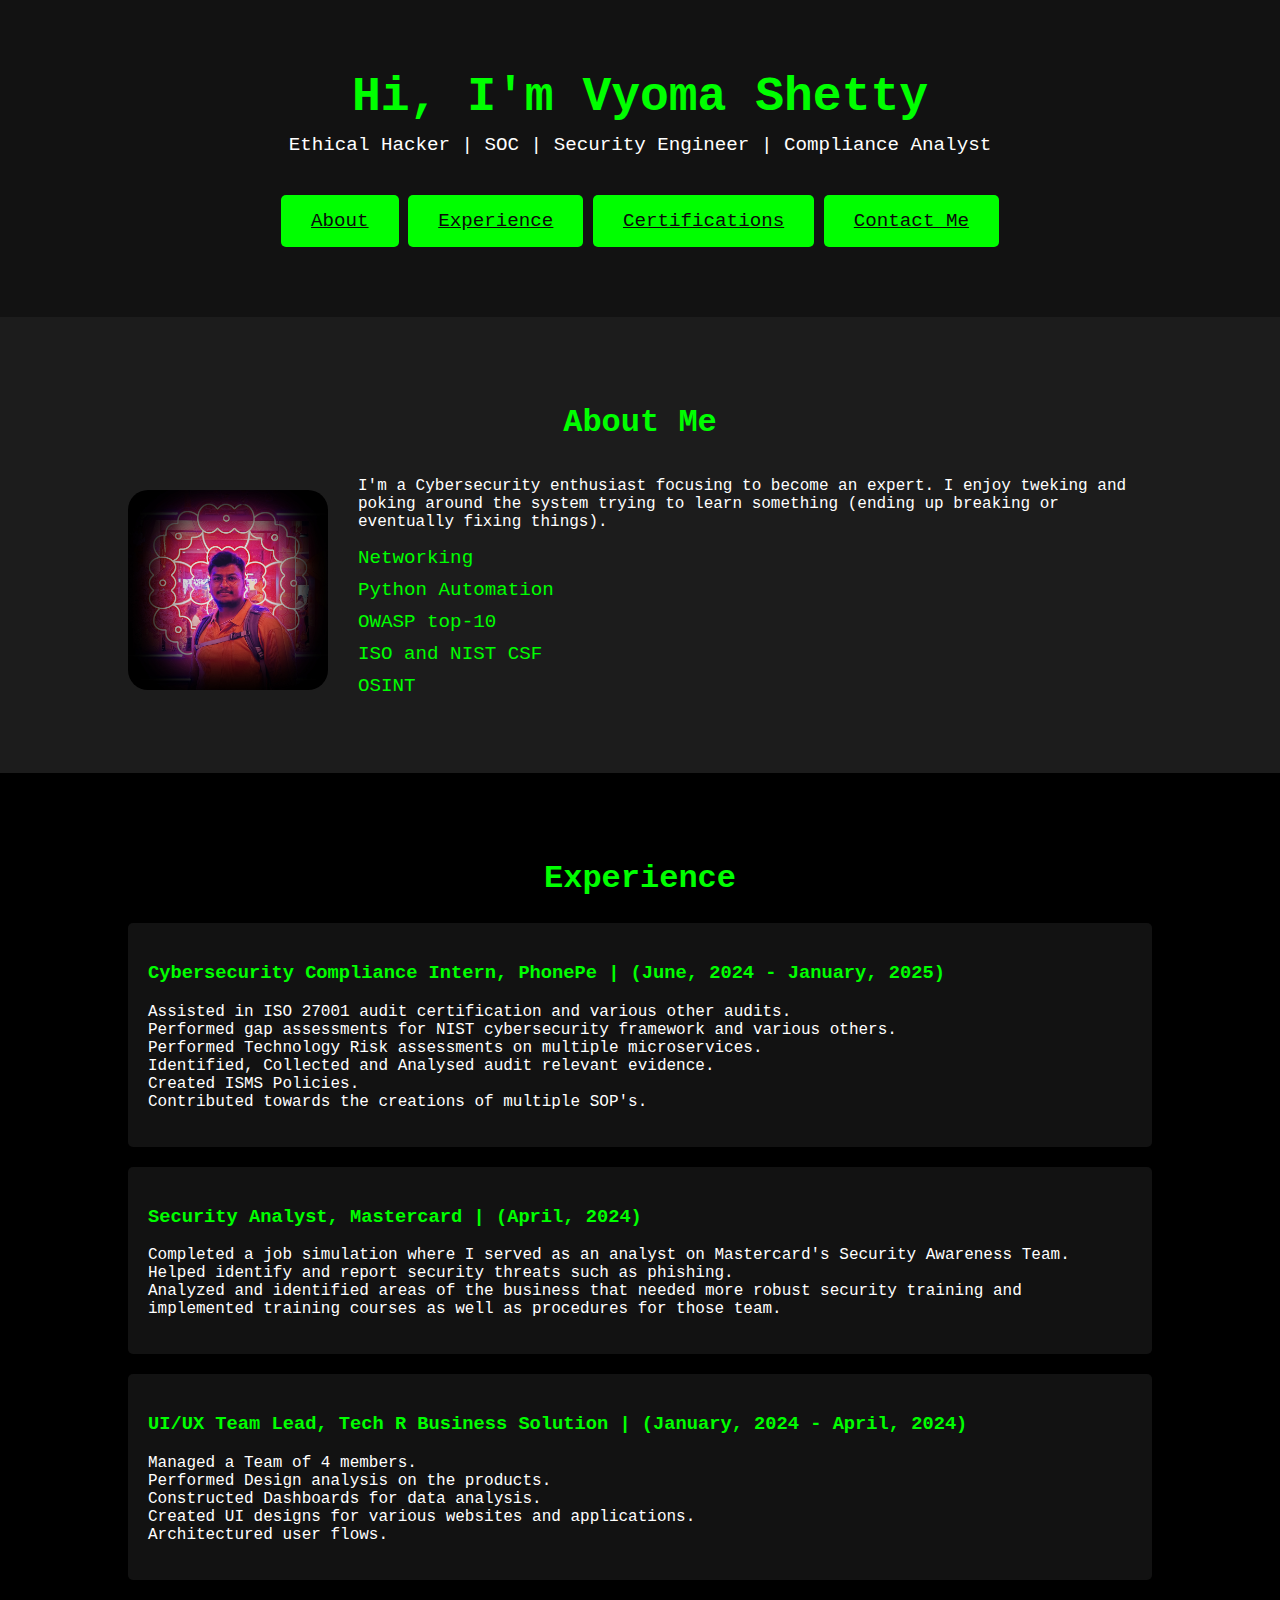
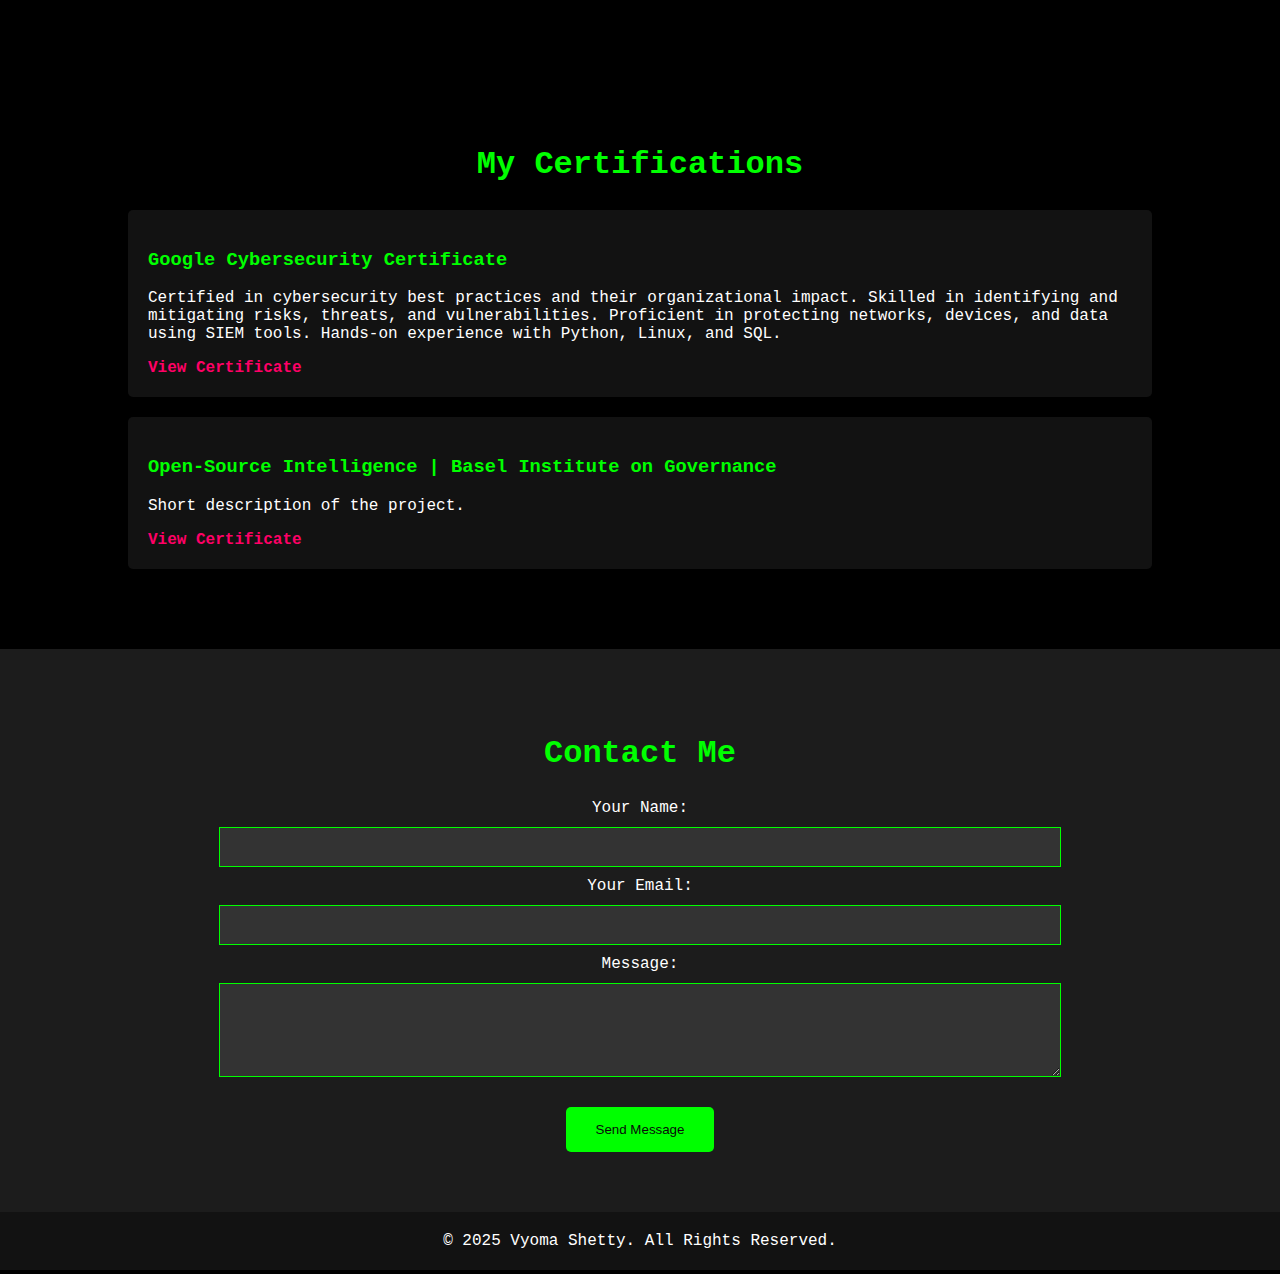
==== index.html @ 3b3826ec "Add files via upload" ====
<!DOCTYPE html>
<html lang="en">
<head>
    <meta charset="UTF-8">
    <meta name="viewport" content="width=device-width, initial-scale=1.0">
    <link rel="stylesheet" href="Home.css">
    <title>Vyoma's Portfolio</title>
</head>
<body>
    
    <!--Header Section-->
    <Header>
        <div class="container">
            <h1>Hi, I'm Vyoma Shetty</h1>
            <p>Ethical Hacker | SOC | Security Engineer | Compliance Analyst</p>
            <a href="#about" class="cta-button">About</a>
            <a href="#experience" class="cta-button">Experience</a>
            <a href="#certificate" class="cta-button">Certifications</a>
            <a href="#contact me" class="cta-button">Contact Me</a>
        </div>
    </Header>
    
    <!--About Section-->
    <section id="about">
        <div class="container">
            <h2>About Me</h2>
            <div class="about-content">
                <img src="vyoshe.jpg" alt="My Pic" class="about-image">
                <div class="about-text">
                    <p>I'm a Cybersecurity enthusiast focusing to become an expert. I enjoy tweking and poking around the system trying to learn something
                         (ending up breaking or eventually fixing things).</p>
                         <ul class="skills">
                            <li>Networking</li>
                            <li>Python Automation</li>
                            <li>OWASP top-10</li>
                            <li>ISO and NIST CSF</li>
                            <li>OSINT</li>
                         </ul>
                </div>
            </div>
        </div>
    </section>

     <!-- PROJECTS SECTION -->
    <section id="experience">
        <div class="container">
            <h2>Experience</h2>
            <div class="experience-card">
                <h3>Cybersecurity Compliance Intern, PhonePe | (June, 2024 - January, 2025)</h3>
                <ul class="experiencelist">
                    <li>Assisted in ISO 27001 audit certification and various other audits.</li>
                    <li>Performed gap assessments for NIST cybersecurity framework and various others.</li>
                    <li>Performed Technology Risk assessments on multiple microservices.</li>
                    <li>Identified, Collected and Analysed audit relevant evidence.</li>
                    <li>Created ISMS Policies.</li>
                    <li>Contributed towards the creations of multiple SOP's.</li>
                </ul>
            </div>
            <div class="experience-card">
                <h3>Security Analyst, Mastercard | (April, 2024)</h3>
                <ul class="experiencelist">
                    <li>Completed a job simulation where I served as an analyst on Mastercard's Security Awareness Team.</li>
                    <li>Helped identify and report security threats such as phishing.</li>
                    <li>Analyzed and identified areas of the business that needed more robust security training and implemented training courses as well as procedures for those team.</li>
            </ul>
            </div>
            <div class="experience-card">
                <h3>UI/UX Team Lead, Tech R Business Solution | (January, 2024 - April, 2024)</h3>
                <ul class="experiencelist">
                    <li>Managed a Team of 4 members.</li>
                    <li>Performed Design analysis on the products.</li>
                    <li>Constructed Dashboards for data analysis.</li>
                    <li>Created UI designs for various websites and applications.</li>
                    <li>Architectured user flows.</li>
                </ul>
            </div>
        </div>
    </section>

    <!-- Certifications SECTION -->
    <section id="certificate">
        <div class="container">
            <h2>My Certifications</h2>
            <div class="certificate-card">
                <h3>Google Cybersecurity Certificate </h3>
                <p>Certified in cybersecurity best practices and their organizational impact. 
                    Skilled in identifying and mitigating risks, threats, and vulnerabilities. 
                    Proficient in protecting networks, devices, and data using SIEM tools. 
                    Hands-on experience with Python, Linux, and SQL.</p>
                <a href="https://coursera.org/share/1c979fdcc11e683d7dffdeb0f7c97516" class="certificate-link">View Certificate</a>
            </div>
            <div class="certificate-card">
                <h3>Open-Source Intelligence | Basel Institute on Governance</h3>
                <p>Short description of the project.</p>
                <a href="https://www.linkedin.com/posts/vyoma-shetty_certificate-of-completion-osint-activity-7243931622096424962-kAB9?utm_source=share&utm_medium=member_desktop&rcm=ACoAAD08pQoBMu7IlU4Fr4KlPXEIQlGRzlCIpjk" class="certificate-link">View Certificate</a>
            </div>
        </div>
    </section>

    <!-- CONTACT SECTION -->
    <section id="contactme">
        <div class="container">
            <h2>Contact Me</h2>
            <form action="vyomamshetty@gmail.com" method="post" enctype="text/plain">
                <label for="name">Your Name:</label>
                <input type="text" id="name" name="name" required>
                <label for="email">Your Email:</label>
                <input type="email" id="email" name="email" required>
                <label for="message">Message:</label>
                <textarea id="message" name="message" rows="4" required></textarea>
                <button type="submit">Send Message</button>
            </form>
        </div>
    </section>

    <!-- FOOTER -->
    <footer>
        <p>&copy; 2025 Vyoma Shetty. All Rights Reserved.</p>
    </footer>

</body>
</html>
---- Home.css ----
/* Global Section */
body{
  background-color: black;
  color: #ffffff;
  font-family: 'Courier New',monospace;
  margin: 0;
  padding: 0;
}

.container{
  width: 80%;
  margin: 0 auto;
  padding: 20px;
}

/* Header Section */
header{
  background-color: #121212;
  padding: 50px 0;
  text-align: center;
}

h1{
  color: #00ff00;
  font-size: 3rem;
  margin: 0;
}

header p{
  color: #ffffff ;
  font-size: 1.2rem;
  margin-top: 10px;
}

.cta-button{
  display: inline-flex;
  padding: 15px 30px;
  margin-top: 20px;
  background-color: #00ff00;
  color: #0a0a0a;
  font-size: 1.2rem;
  border-radius: 5px;
  cursor: pointer;
}

.cta-button:hover{
  background-color: #00cc00;
}

/* About Section */

#about {
  background-color: #1c1c1c;
  padding: 40px 0;
  text-align: center;
}

#about h2 {
  color: #00ff00;
  font-size: 2rem;
}

#about p {
  color: #ffffff;
  font-size: 1rem;
  margin-top: 10px;
}

.about-content {
  display: flex;
  align-items: center;
  justify-content: center;
  gap: 30px;
  margin-top: 20px;
}

.about-image {
  width: 200px;
  height: 200px;
  object-fit: cover;
  border-radius: 10%;
}

.about-text {
  text-align: left;
}

.skills {
  list-style: none;
  padding: 0;
}

.skills li {
  color: #00ff00;
  font-size: 1.2rem;
  margin-bottom: 10px;
}

  /* Experience SECTION */
  #experience {
    padding: 40px 0;
    text-align: center;
  }
  
  #experience h2 {
    color: #00ff00;
    font-size: 2rem;
  }
  
  .experience-card {
    background-color: #121212;
    padding: 20px;
    margin: 20px 0;
    border-radius: 5px;
    text-align: left;
  }
  
  .experience-card h3 {
    color: #00ff00;
  }

  .experiencelist {
    list-style: none;
    padding: 0;
  }

  /* Certificates SECTION */
  #certificate {
    padding: 40px 0;
    text-align: center;
  }
  
  #certificate h2 {
    color: #00ff00;
    font-size: 2rem;
  }
  
  .certificate-card {
    background-color: #121212;
    padding: 20px;
    margin: 20px 0;
    border-radius: 5px;
    text-align: left;
  }
  
  .certificate-card h3 {
    color: #00ff00;
  }

  .certificate-link {
    color: #ff0066;
    text-decoration: none;
    font-weight: bold;
  }
  
  .certificate-link:hover {
    color: #00cc00;
  }


  /* CONTACT SECTION */
  #contactme {
    background-color: #1c1c1c;
    padding: 40px 0;
    text-align: center;
  }
  
  #contactme h2 {
    color: #00ff00;
    font-size: 2rem;
  }
  
  form {
    display: flex;
    flex-direction: column;
    align-items: center;
  }
  
  form input, form textarea {
    background-color: #333333;
    color: #ffffff;
    border: 1px solid #00ff00;
    padding: 10px;
    margin: 10px 0;
    width: 80%;
    font-size: 1rem;
  }
  
  form button {
    background-color: #00ff00;
    color: #0a0a0a;
    padding: 15px 30px;
    margin-top: 20px;
    border: none;
    border-radius: 5px;
    cursor: pointer;
  }
  
  form button:hover {
    background-color: #00cc00;
  }
  
  /* FOOTER */
  footer {
    background-color: #121212;
    padding: 20px;
    text-align: center;
    color: #ffffff;
  }
  
  footer p {
    margin: 0;
  }
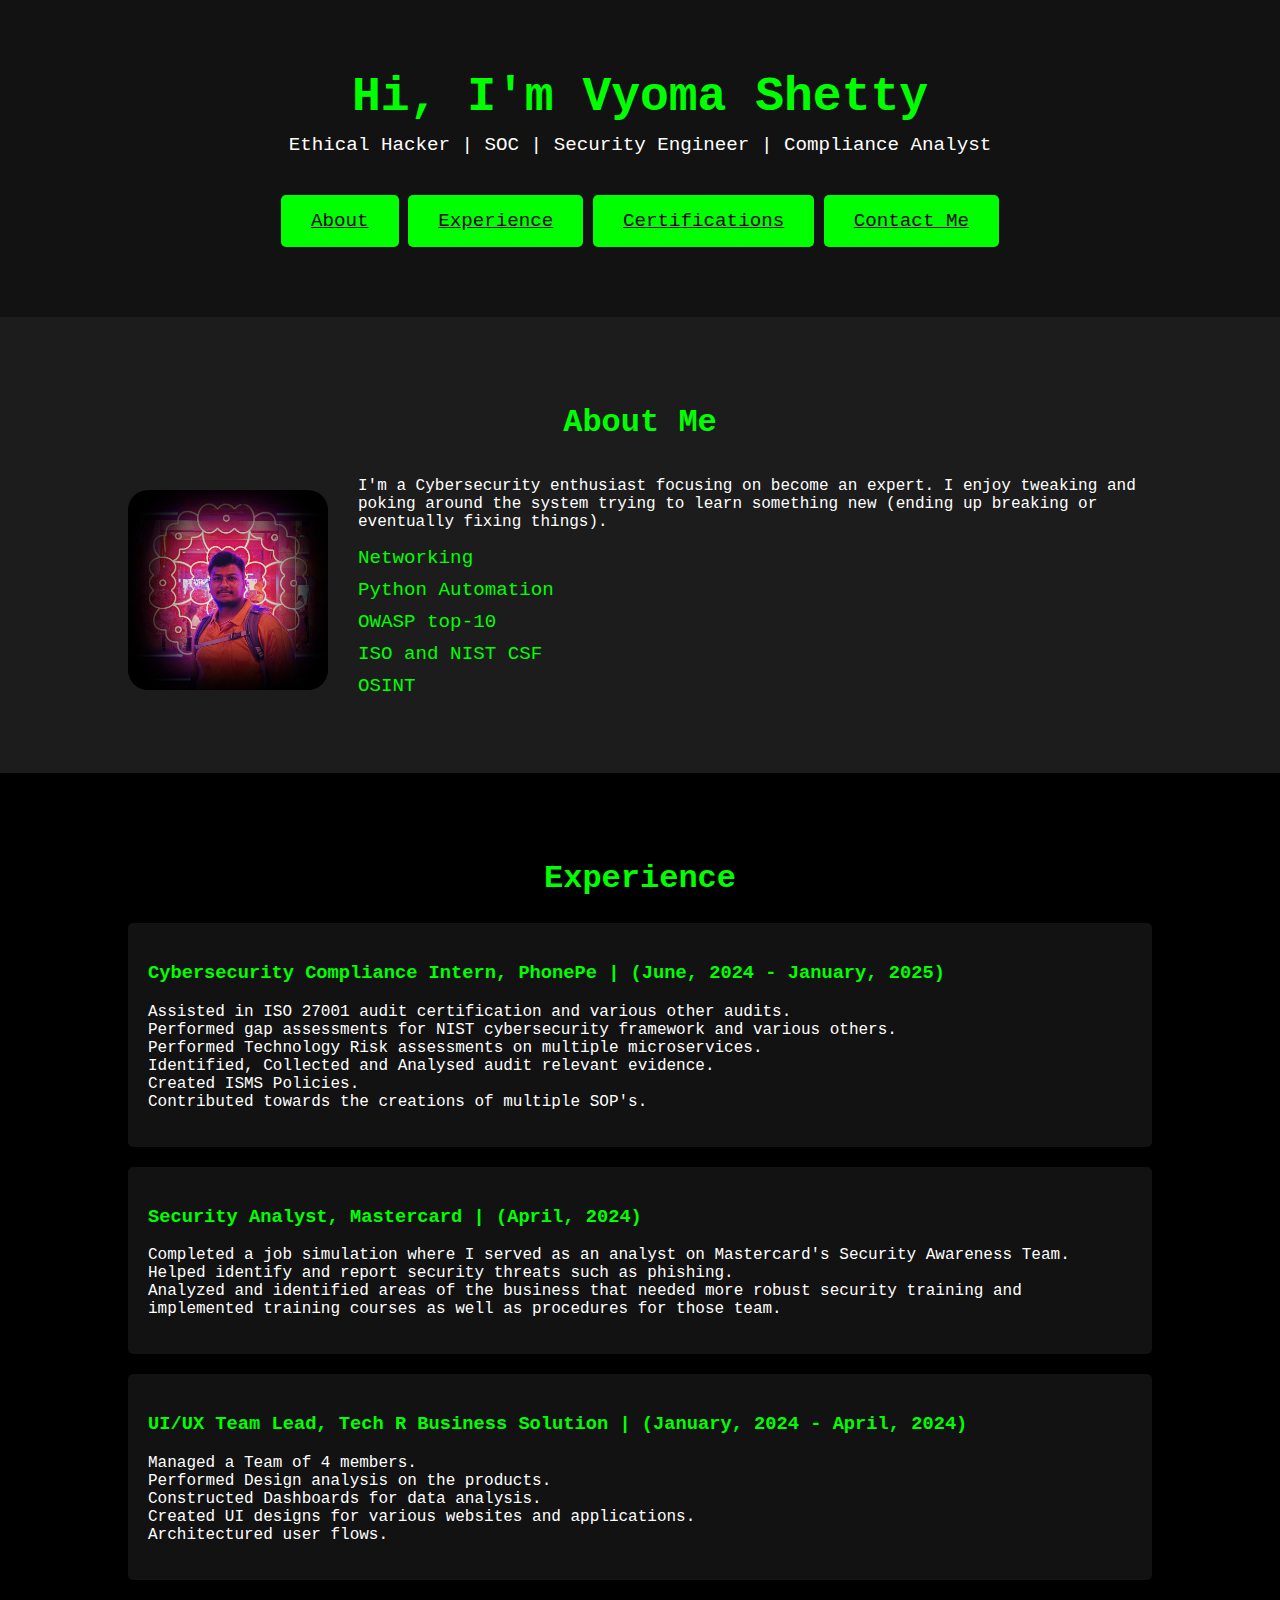
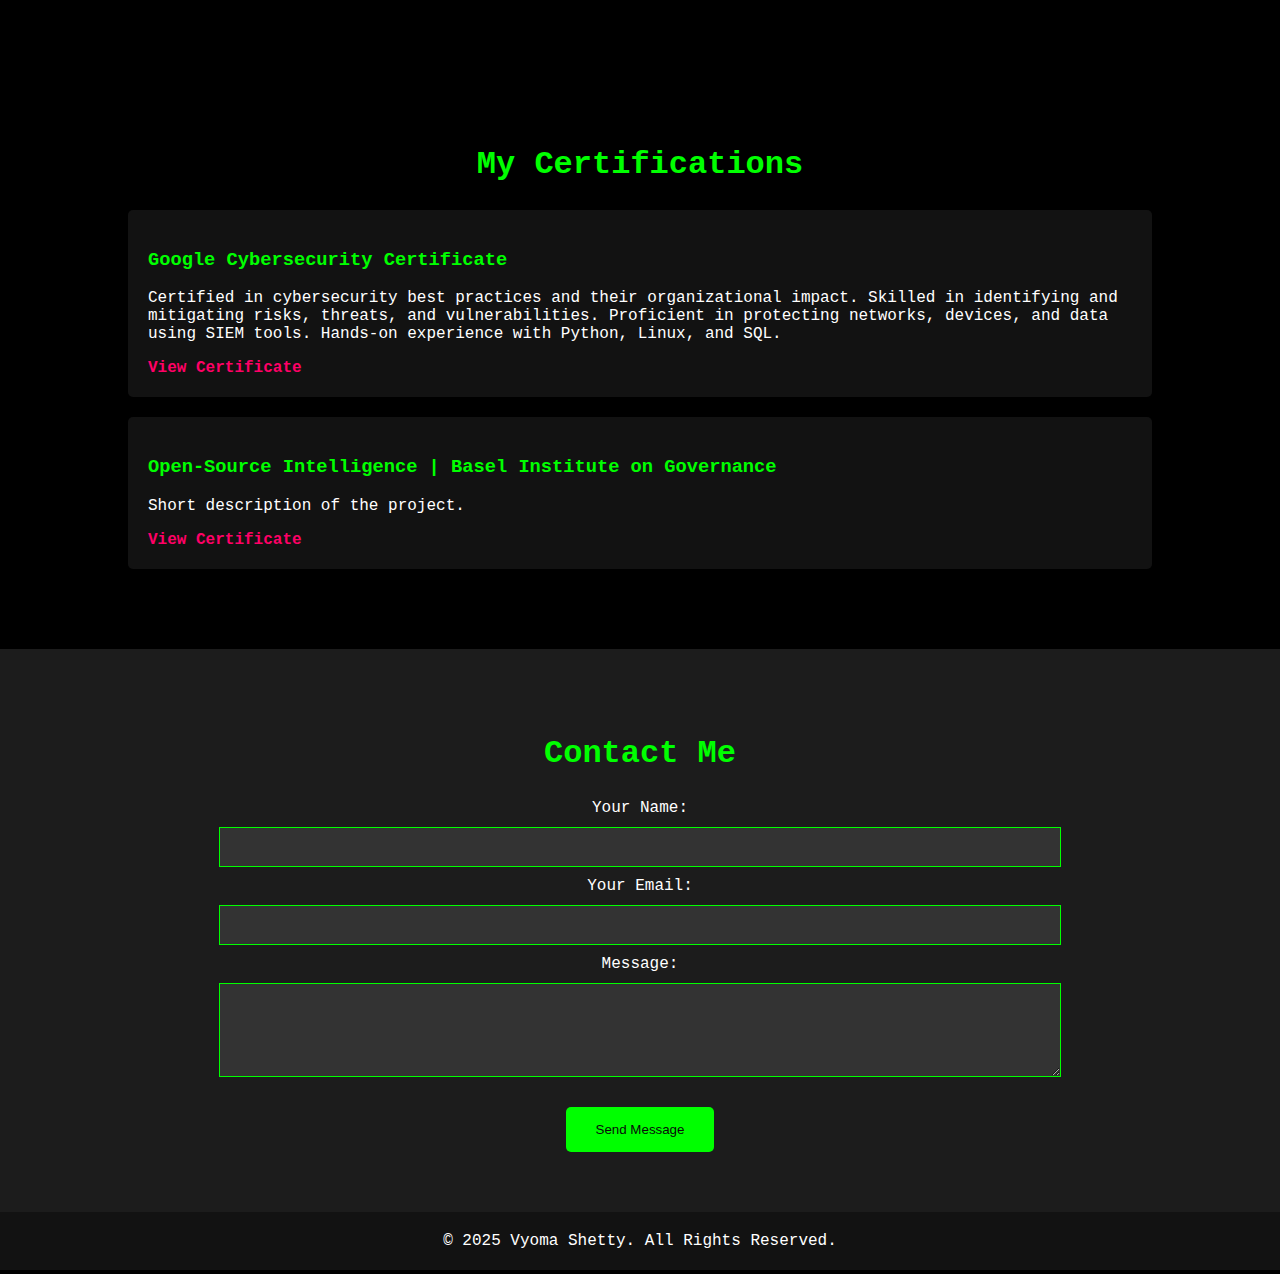
==== commit ad32e75a: "Update index.html" ====
--- a/index.html
+++ b/index.html
@@ -27,8 +27,8 @@
             <div class="about-content">
                 <img src="vyoshe.jpg" alt="My Pic" class="about-image">
                 <div class="about-text">
-                    <p>I'm a Cybersecurity enthusiast focusing to become an expert. I enjoy tweking and poking around the system trying to learn something
-                         (ending up breaking or eventually fixing things).</p>
+                    <p>I'm a Cybersecurity enthusiast focusing on become an expert. I enjoy tweaking and poking around the system trying to learn something new
+                        (ending up breaking or eventually fixing things).</p>
                          <ul class="skills">
                             <li>Networking</li>
                             <li>Python Automation</li>
@@ -101,7 +101,7 @@
     <section id="contactme">
         <div class="container">
             <h2>Contact Me</h2>
-            <form action="vyomamshetty@gmail.com" method="post" enctype="text/plain">
+            <form action="mailto:vyomamshetty@gmail.com" method="post" enctype="text/plain">
                 <label for="name">Your Name:</label>
                 <input type="text" id="name" name="name" required>
                 <label for="email">Your Email:</label>
@@ -119,4 +119,4 @@
     </footer>
 
 </body>
-</html>+</html>
